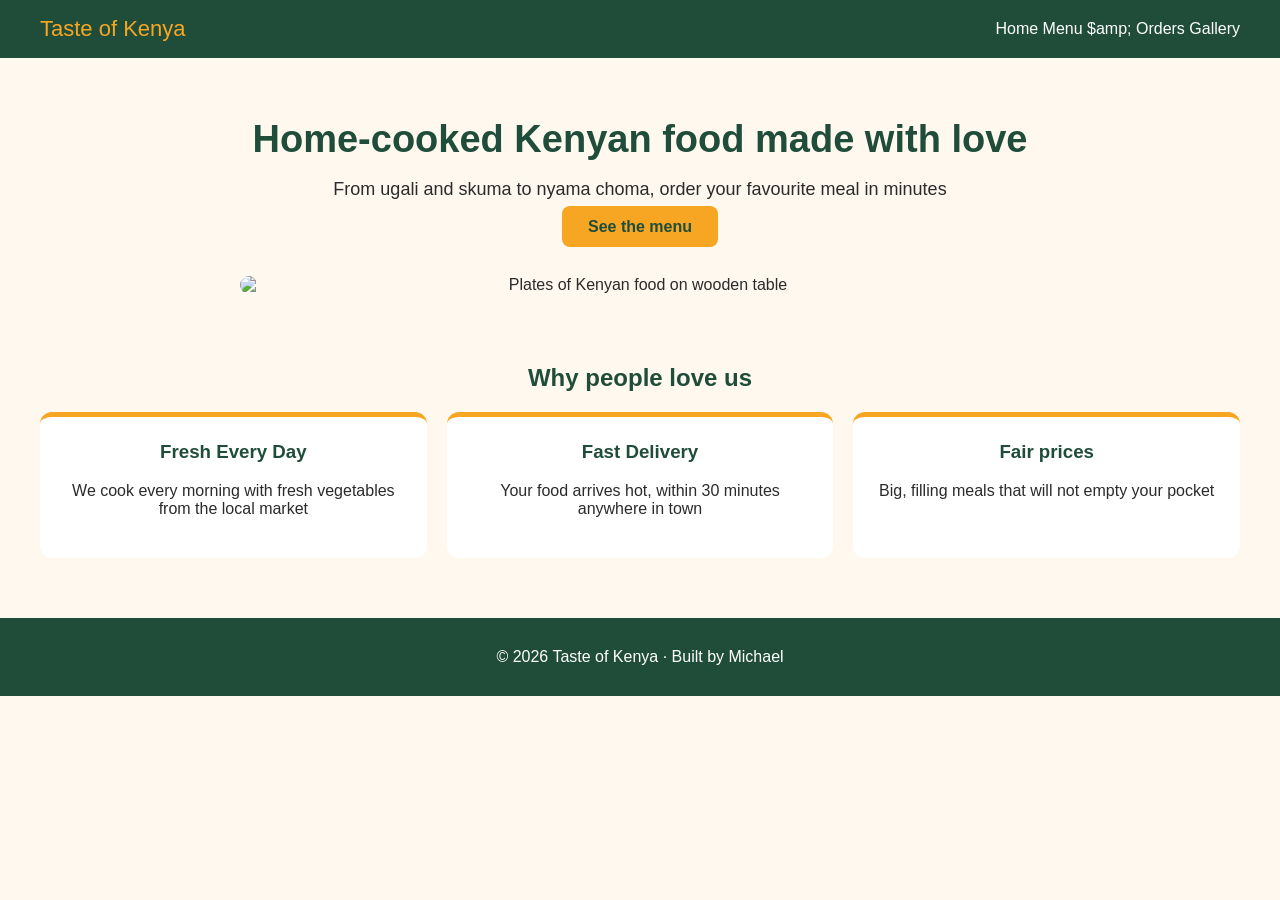
==== index.html @ 02d4f53a "add index.html style.css" ====
<!DOCTYPE html>
<html lang="en">
<head>
    <meta charset="UTF-8">
    <meta name="viewport" content="width=device-width, initial-scale=1.0">
    <title>Taste of Kenya | Home</title>
    <link rel="stylesheet" href="style.css">
</head>
<body>
    <header class="navbar">
        <a href="index.html" class="logo">Taste of Kenya</a>
        <nav>   
            <a href="index.html" class="ative">Home</a>
            <a href="order.html">Menu $amp; Orders</a>
            <a href="gallery.html">Gallery</a>
        </nav>
    </header>
    <section class="hero">
        <h1>Home-cooked Kenyan food made with love</h1>
        <p>From ugali and skuma to nyama choma, order your favourite meal in minutes</p>
        <a href="order.html" class="button">See the menu</a>
        <img src="/04_taste-of-kenya/images/taste-of-kenya-images/hero.jpg" alt="Plates of Kenyan food on wooden table" class="hero-img">
    </section>
    <section class="features">
        <h2>Why people love us</h2>
        <div class="cards">
            <div class="card">
                <h3>Fresh Every Day</h3>
                <p>We cook every morning with fresh vegetables from the local market</p>
            </div>
            <div class="card">
                <h3>Fast Delivery</h3>
                <p>Your food arrives hot, within 30 minutes anywhere in town</p>
            </div>
            <div class="card">
                <h3>Fair prices</h3>
              <p>Big, filling meals that will not empty your pocket</p>
            </div>
        </div>
    </section>
    <footer class="footer">
        <p>&copy; 2026 Taste of Kenya &middot; Built by Michael</p>
    </footer>
</body>
</html>
---- style.css ----
body {
    margin: 0;
    font-family: Arial, sans-serif;
    background-color: #fff8ef;
    color: #2b2b2b;
}
.navbar {
    display: flex;
    justify-content: space-between;
    align-items: center;
    background-color: #1f4d3a;
    padding: 16px 40px;
}
.logo {
    color: #f6a623;
    font-size: 22px;
    text-decoration: none;
}
nav a {
    color: white;
    text-decoration: none;
    marigin-left: 24px;
}
nav a:hover,
nav a.active {
    color #f6a623
}
.hero {
    text-align: center;
    padding: 60px 20px 20px
}
.hero h1 {
    color: #1f4d3a;
    font-size: 38px;
    margin: 0 0 12px;
}
.hero p {
    font-size: 18px;
    margin-bottom: 28 px;
}
.hero-img {
    display: block;
    width: 100%;
    max-width: 800px;
    margin: 40px auto 0;
    border-radius: 16px;
}
.button {
    background-color: #f6a623;
    color: #1f4d3a;
    padding: 12px 26px;
    border: none;
    border-radius: 8px;
    font-size: 16px;
    font-weight: bold;
    text-decoration: none;
    cursor: pointer;
}
.button:hover {
    background-color: #1f4d3a;
    color: white;
}
.features {
    text-align: center;
    padding: 30px 40px 60px;
}
.features h2 {
    color: #1f4d3a;
}
.cards {
    display: flex;
    flex-wrap: wrap;
    gap: 20px;
}
.card {
    flex: 1;
    min-width: 200px;
    background-color: white;
    padding: 24px;
    border-radius: 12px;
    border-top: 5px solid #f6a623;
}
.card h3 {
    color: #1f4d3a;
    margin-top: 0;
}
.footer {background-color: #1f4d3a;
    color: white;
    text-align: center;
    padding: 14px;
}
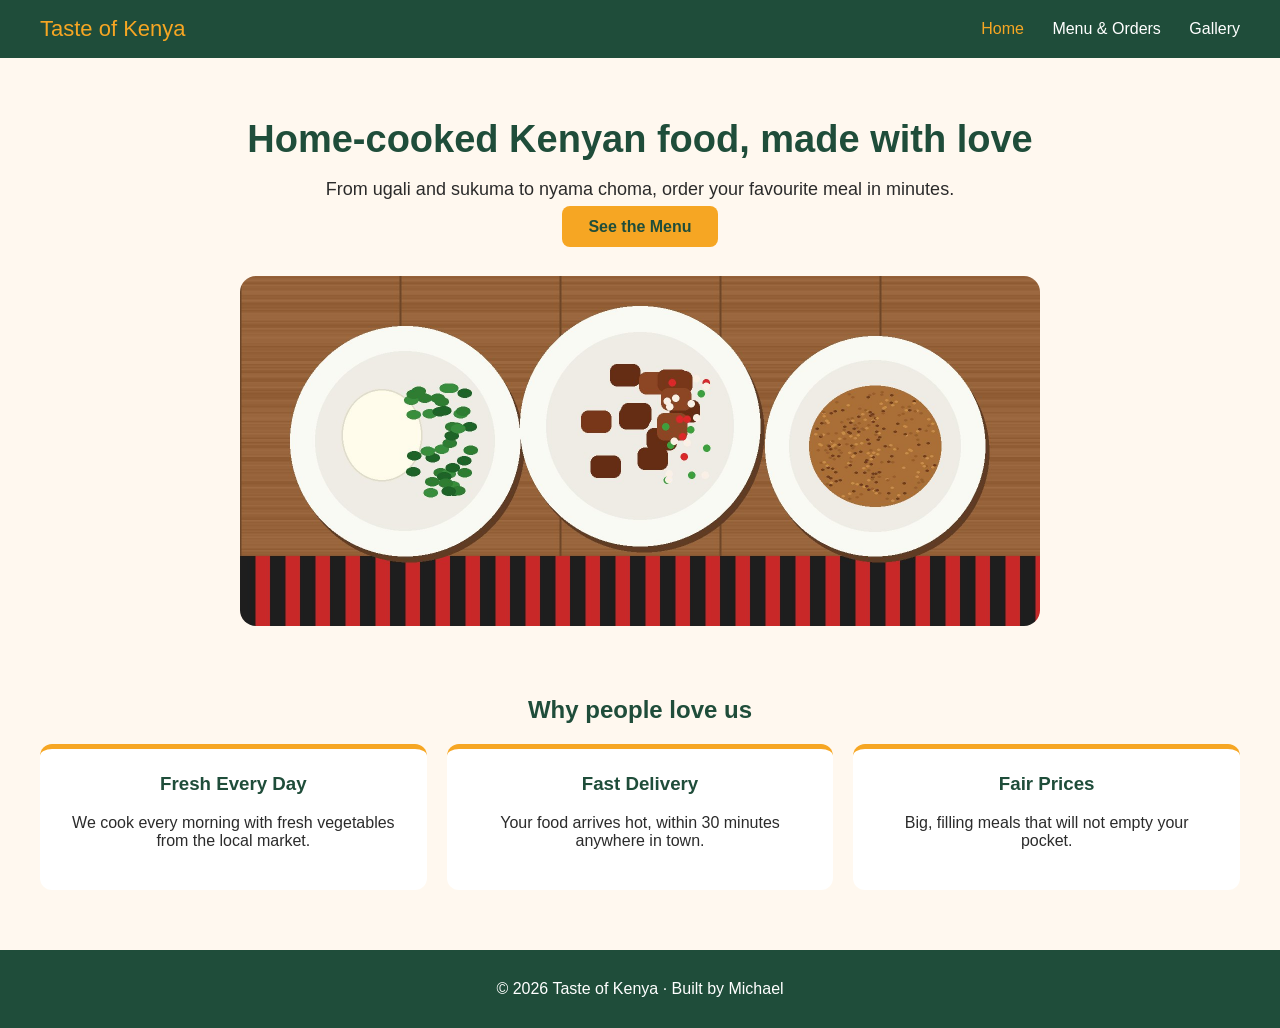
==== commit 70d809e7: "Fix: Fix navbar and a broken forms page in order.html" ====
--- a/index.html
+++ b/index.html
@@ -1,45 +1,54 @@
-<!DOCTYPE html>
-<html lang="en">
-<head>
-    <meta charset="UTF-8">
-    <meta name="viewport" content="width=device-width, initial-scale=1.0">
-    <title>Taste of Kenya | Home</title>
-    <link rel="stylesheet" href="style.css">
-</head>
-<body>
-    <header class="navbar">
-        <a href="index.html" class="logo">Taste of Kenya</a>
-        <nav>   
-            <a href="index.html" class="ative">Home</a>
-            <a href="order.html">Menu $amp; Orders</a>
-            <a href="gallery.html">Gallery</a>
-        </nav>
-    </header>
-    <section class="hero">
-        <h1>Home-cooked Kenyan food made with love</h1>
-        <p>From ugali and skuma to nyama choma, order your favourite meal in minutes</p>
-        <a href="order.html" class="button">See the menu</a>
-        <img src="/04_taste-of-kenya/images/taste-of-kenya-images/hero.jpg" alt="Plates of Kenyan food on wooden table" class="hero-img">
-    </section>
-    <section class="features">
-        <h2>Why people love us</h2>
-        <div class="cards">
-            <div class="card">
-                <h3>Fresh Every Day</h3>
-                <p>We cook every morning with fresh vegetables from the local market</p>
-            </div>
-            <div class="card">
-                <h3>Fast Delivery</h3>
-                <p>Your food arrives hot, within 30 minutes anywhere in town</p>
-            </div>
-            <div class="card">
-                <h3>Fair prices</h3>
-              <p>Big, filling meals that will not empty your pocket</p>
-            </div>
-        </div>
-    </section>
-    <footer class="footer">
-        <p>&copy; 2026 Taste of Kenya &middot; Built by Michael</p>
-    </footer>
-</body>
-</html>+<!DOCTYPE html>
+<html lang="en">
+<head>
+  <meta charset="UTF-8">
+  <meta name="viewport" content="width=device-width, initial-scale=1.0">
+  <title>Taste of Kenya | Home</title>
+  <link rel="stylesheet" href="style.css">
+</head>
+<body>
+
+  <!-- NAVBAR -->
+  <header class="navbar">
+    <a href="index.html" class="logo">Taste of Kenya</a>
+    <nav>
+      <a href="index.html" class="active">Home</a>
+      <a href="order.html">Menu &amp; Orders</a>
+      <a href="gallery.html">Gallery</a>
+    </nav>
+  </header>
+
+  <!-- HERO -->
+  <section class="hero">
+    <h1>Home-cooked Kenyan food, made with love</h1>
+    <p>From ugali and sukuma to nyama choma, order your favourite meal in minutes.</p>
+    <a href="order.html" class="button">See the Menu</a>
+    <img src="images/hero.jpg" alt="Plates of Kenyan food on a wooden table" class="hero-img">
+  </section>
+
+  <!-- FEATURES -->
+  <section class="features">
+    <h2>Why people love us</h2>
+    <div class="cards">
+      <div class="card">
+        <h3>Fresh Every Day</h3>
+        <p>We cook every morning with fresh vegetables from the local market.</p>
+      </div>
+      <div class="card">
+        <h3>Fast Delivery</h3>
+        <p>Your food arrives hot, within 30 minutes anywhere in town.</p>
+      </div>
+      <div class="card">
+        <h3>Fair Prices</h3>
+        <p>Big, filling meals that will not empty your pocket.</p>
+      </div>
+    </div>
+  </section>
+
+  <!-- FOOTER -->
+  <footer class="footer">
+    <p>&copy; 2026 Taste of Kenya &middot; Built by Michael</p>
+  </footer>
+
+</body>
+</html>
--- a/style.css
+++ b/style.css
@@ -19,15 +19,15 @@
 nav a {
     color: white;
     text-decoration: none;
-    marigin-left: 24px;
+    margin-left: 24px;
 }
 nav a:hover,
 nav a.active {
-    color #f6a623
+    color: #f6a623;
 }
 .hero {
     text-align: center;
-    padding: 60px 20px 20px
+    padding: 60px 20px 20px;
 }
 .hero h1 {
     color: #1f4d3a;
@@ -88,4 +88,65 @@
     color: white;
     text-align: center;
     padding: 14px;
+}
+
+/* page 2 /*
+.page {
+max-width: 800px;
+margin: 0 auto;
+padding: 40px 20px;
+}
+.page h1,
+.page h2 {
+color: #1f4d3a;
+}
+/* ===== 7. Menu table ===== */
+.menu {
+    width: 100%;
+    border-collapse: collapse;
+    background-color: white;
+    margin-bottom: 40px;
+}
+.menu caption {
+    font-weight: bold;
+    padding: 10px;
+}
+.menu th {
+    background-color: #1f4d3a;
+    color: white;
+    padding: 12px;
+    text-align: left;
+}
+.menu td {
+    padding: 12px;
+    border-bottom: 1px solid #eeeeee;
+}
+.menu tbody tr:hover {
+    background-color: #fff1dc;
+}
+/* ===== 8. Order form ===== */
+.order-form {
+    background-color: white;
+    padding: 28px;
+    border-radius: 12px;
+}
+.order-form label {
+    display: block;
+    font-weight: bold;
+    margin-top: 16px;
+    margin-bottom: 6px;
+}
+.order-form input,
+.order-form select,
+.order-form textarea {
+    width: 100%;
+    box-sizing: border-box;
+    padding: 10px;
+    border: 2px solid #dddddd;
+    border-radius: 8px;
+    font-size: 15px;
+    font-family: Arial, sans-serif;
+}
+.order-form button {
+    margin-top: 24px;
 }
